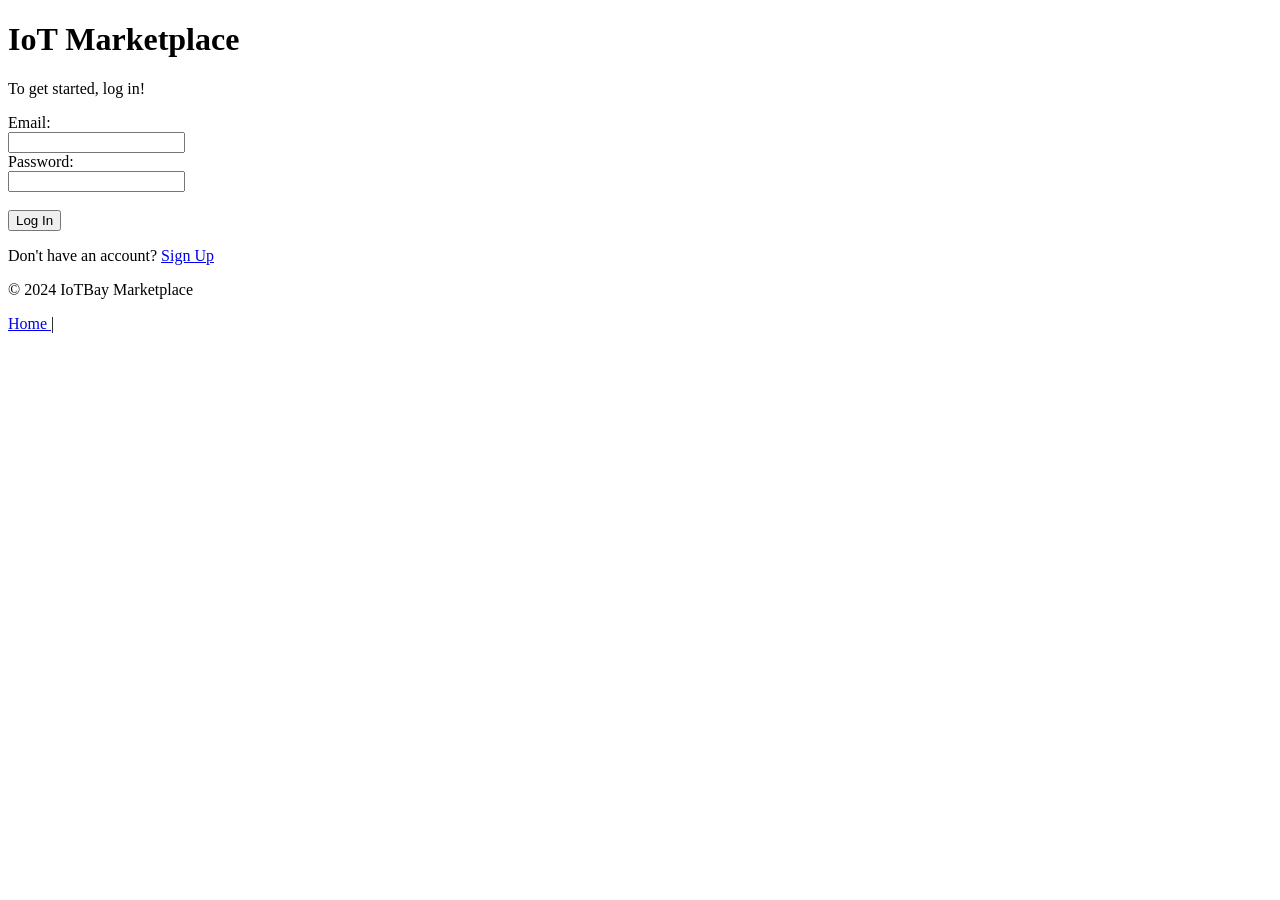
==== frontend/login.html @ ac30bd2c "redid pages login, and sign up and added staff sign up page. Also renamed registration page to accou" ====
<!DOCTYPE html>
<html>


    <body>
        <h1> IoT Marketplace </h1>

        <p> To get started, log in!</p>
        <form>
            <label for ="email"> Email: </label> <br>
            <input type="email" id="email" name="email" required> <br

            <label for ="password"> Password: </label> <br>
            <input type="password" id="password" name="password" required> <br> <br>
            <input type="submit" value="Log In"> <br>
        </form>
        <p> Don't have an account? <a href="signup.html">Sign Up</a></p>

    </body>

    <footer>
        <p> &copy; 2024 IoTBay Marketplace </p>
        <nav>
            <a href="index.html"> Home </a> |
        </nav>
    </footer>
</html>
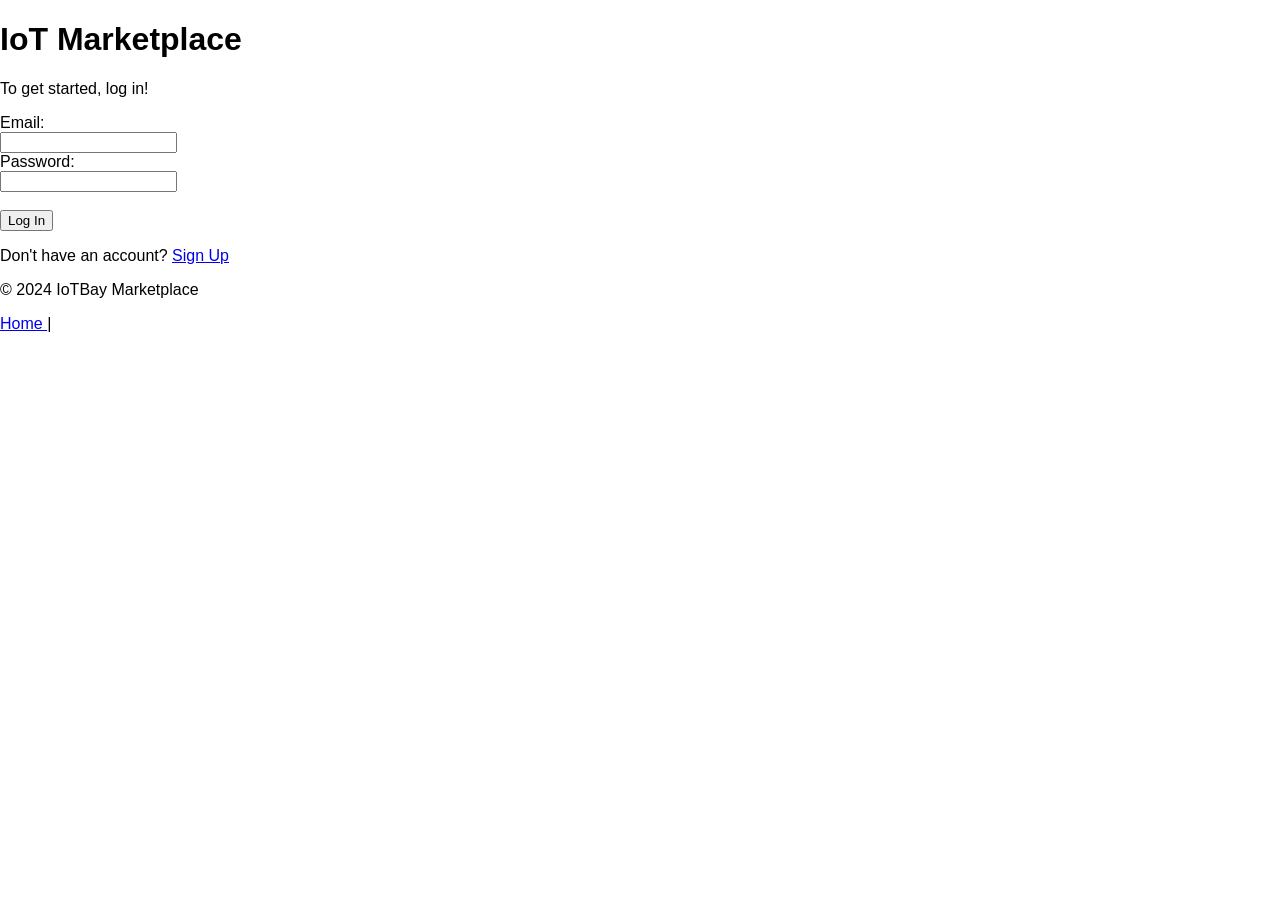
==== commit d378a6f4: "nav bar !" ====
--- a/frontend/login.html
+++ b/frontend/login.html
@@ -1,5 +1,10 @@
 <!DOCTYPE html>
 <html>
+    <head>
+        <meta name="viewport" content="width=device-width, initial-scale=1.0">
+        <title>Login Page</title>
+        <link rel="stylesheet" href="style.css">
+    </head>
 
 
     <body>
--- a/frontend/style.css
+++ b/frontend/style.css
@@ -0,0 +1,91 @@
+html, body {
+  margin: 0;
+  font-family: Arial, Helvetica, sans-serif;
+}
+
+.navbar {
+  display: flex;
+  justify-content: space-between;
+  align-items: center;
+  background-color: #e9e9e9;
+  padding: 10px 20px;
+}
+
+.nav-left,
+.nav-center,
+.nav-right {
+  display: flex;
+  align-items: center;
+}
+
+.nav-left {
+  flex: 1;
+}
+
+.nav-center {
+  flex: 0;
+  justify-content: center;
+}
+
+.nav-right {
+  flex: 1;
+  justify-content: flex-end;
+}
+
+.navbar a {
+  color: black;
+  text-decoration: none;
+  padding: 10px 12px;
+  font-size: 17px;
+}
+
+.navbar a:hover {
+  background-color: #41AFAA;
+  border-radius: 4px;
+}
+
+.navbar a.active {
+  background-color: #277276;
+  color: #F7FFF7;
+  border-radius: 4px;
+}
+
+.nav-center input {
+  padding: 6px;
+  font-size: 16px;
+  width: 250px;
+  border: none;
+  border-radius: 4px;
+  color: #e9e9e9;
+}
+
+.search-form {
+  display: flex;
+  align-items: center;
+}
+
+.search-form input {
+  padding: 6px;
+  font-size: 16px;
+  border: none;
+  border-radius: 4px 0 0 4px;
+  outline: none;
+}
+
+.search-form button {
+  padding: 6px 10px;
+  background: #277276;
+  color: white;
+  font-size: 16px;
+  border: none;
+  cursor: pointer;
+  border-radius: 0 4px 4px 0;
+}
+
+.search-form button:hover {
+  background: #41AFAA;
+}
+
+header{padding: 20px;
+      text-align: center;
+}
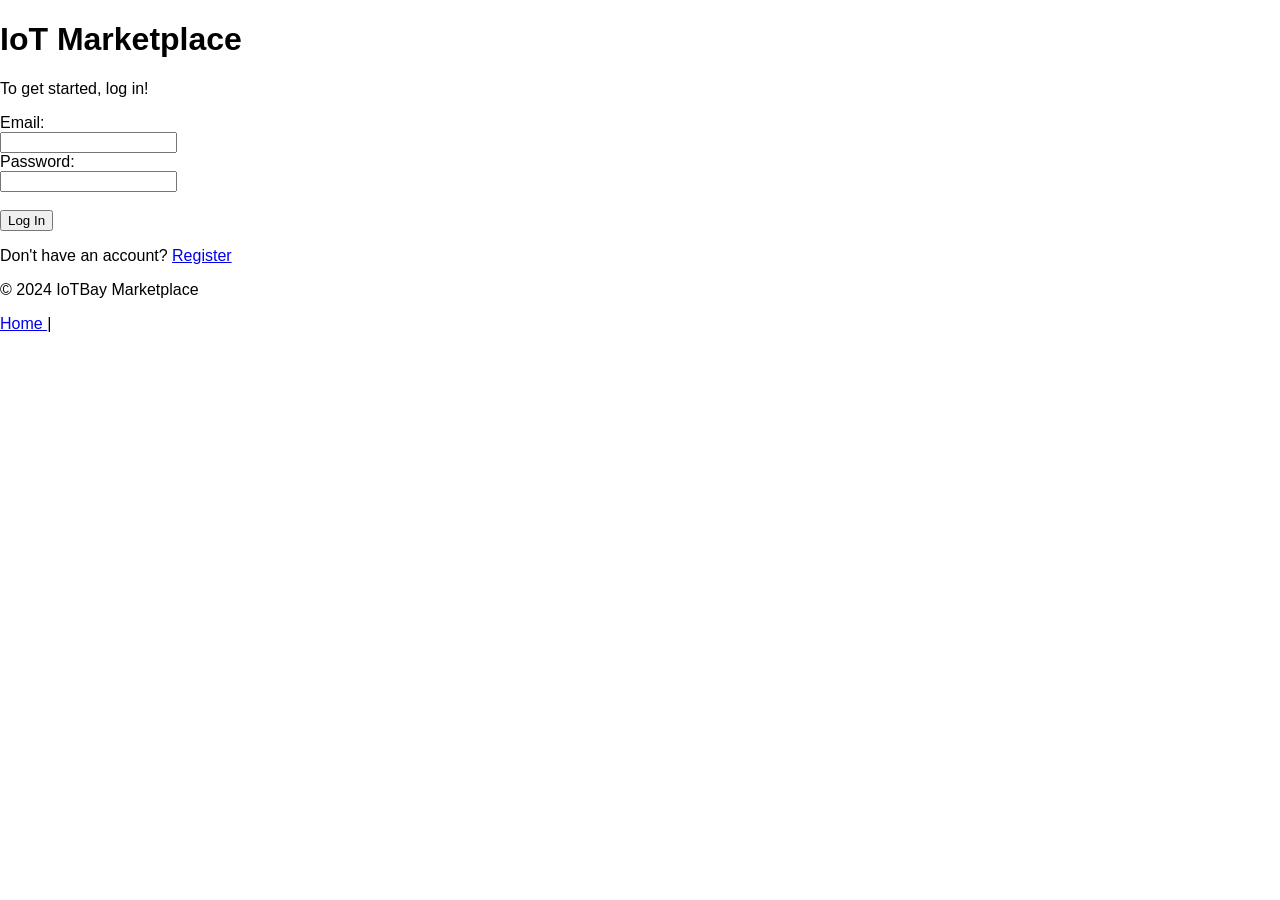
==== commit 56d9989f: "added things based on in class workshop" ====
--- a/frontend/login.html
+++ b/frontend/login.html
@@ -19,7 +19,7 @@
             <input type="password" id="password" name="password" required> <br> <br>
             <input type="submit" value="Log In"> <br>
         </form>
-        <p> Don't have an account? <a href="signup.html">Sign Up</a></p>
+        <p> Don't have an account? <a href="register.html">Register</a></p>
 
     </body>
 
--- a/frontend/style.css
+++ b/frontend/style.css
@@ -86,6 +86,8 @@
   background: #41AFAA;
 }
 
+
+
 header{padding: 20px;
       text-align: center;
-}+}
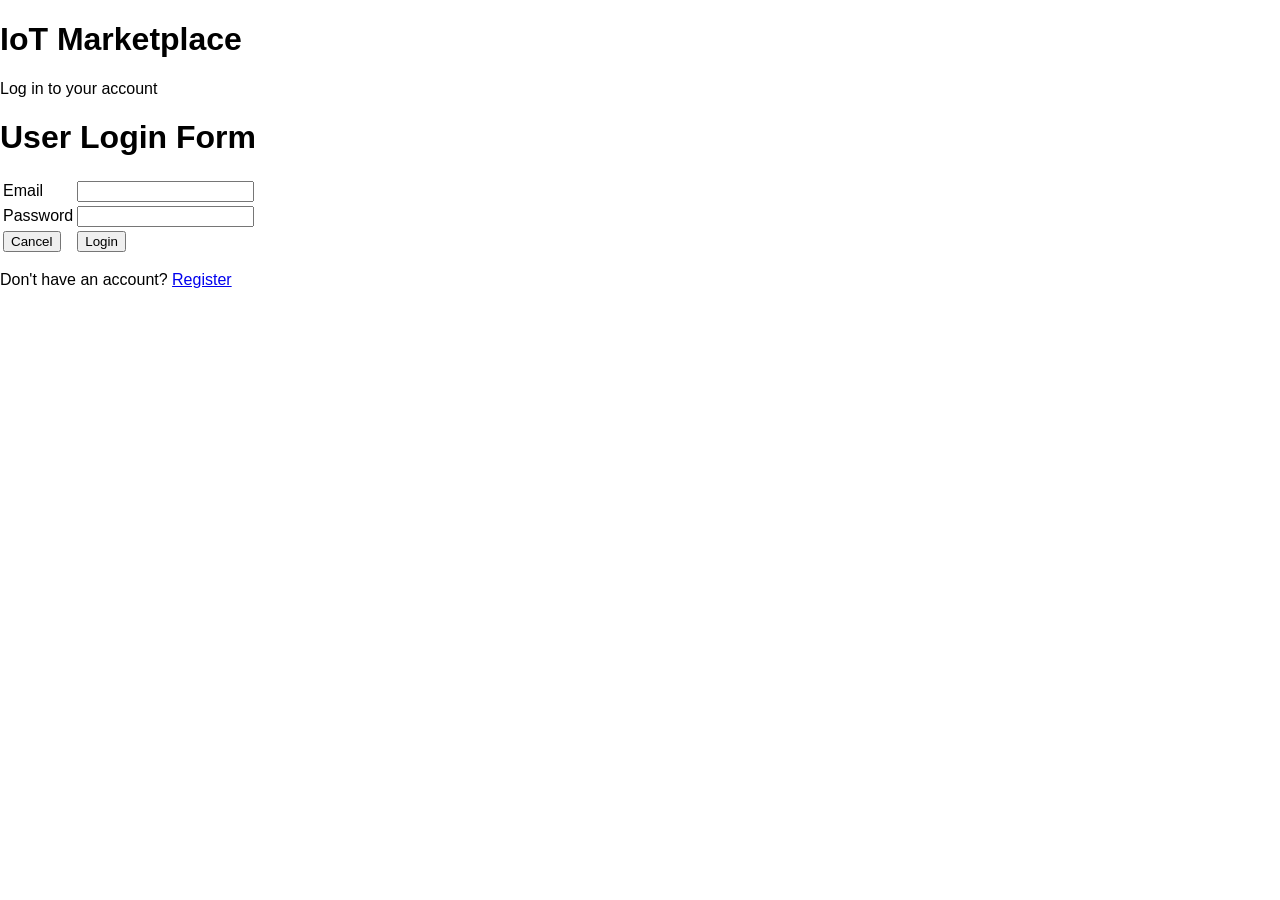
==== commit 14dbc464: "added login functionality, updated welcome page to display email address, and added account link to " ====
--- a/frontend/login.html
+++ b/frontend/login.html
@@ -9,24 +9,35 @@
 
     <body>
         <h1> IoT Marketplace </h1>
-
-        <p> To get started, log in!</p>
-        <form>
-            <label for ="email"> Email: </label> <br>
-            <input type="email" id="email" name="email" required> <br
-
-            <label for ="password"> Password: </label> <br>
-            <input type="password" id="password" name="password" required> <br> <br>
-            <input type="submit" value="Log In"> <br>
-        </form>
-        <p> Don't have an account? <a href="register.html">Register</a></p>
-
+        <p> Log in to your account</p>
+        <div class="content-container">
+            <h1> User Login Form</h1>
+            <form id="login-form">
+                <table>
+                <tr>
+                    <td><label for="email">Email</label></td>
+                    <td>
+                    <input type="text" id="email" name="email" />
+                    <small id="email-error" class="error-message"></small>
+                    </td>
+                </tr>
+                <tr>
+                    <td><label for="password">Password</label></td>
+                    <td>
+                    <input type="password" id="password" name="password" />
+                    <small id="password-error" class="error-message"></small>
+                    </td>
+                </tr>
+                <tr>
+                    <td><button type="reset" id="cancel-btn">Cancel</button></td>
+                    <td><button type="submit" name="login">Login</button></td>
+                </tr>
+                </table>
+                <small id="form-error" class="error-message"></small>
+            </form>
+            <p> Don't have an account? <a href="register.html">Register</a></p>
+        </div>
+        <script src="login.js"></script>
     </body>
-
-    <footer>
-        <p> &copy; 2024 IoTBay Marketplace </p>
-        <nav>
-            <a href="index.html"> Home </a> |
-        </nav>
-    </footer>
+    
 </html>
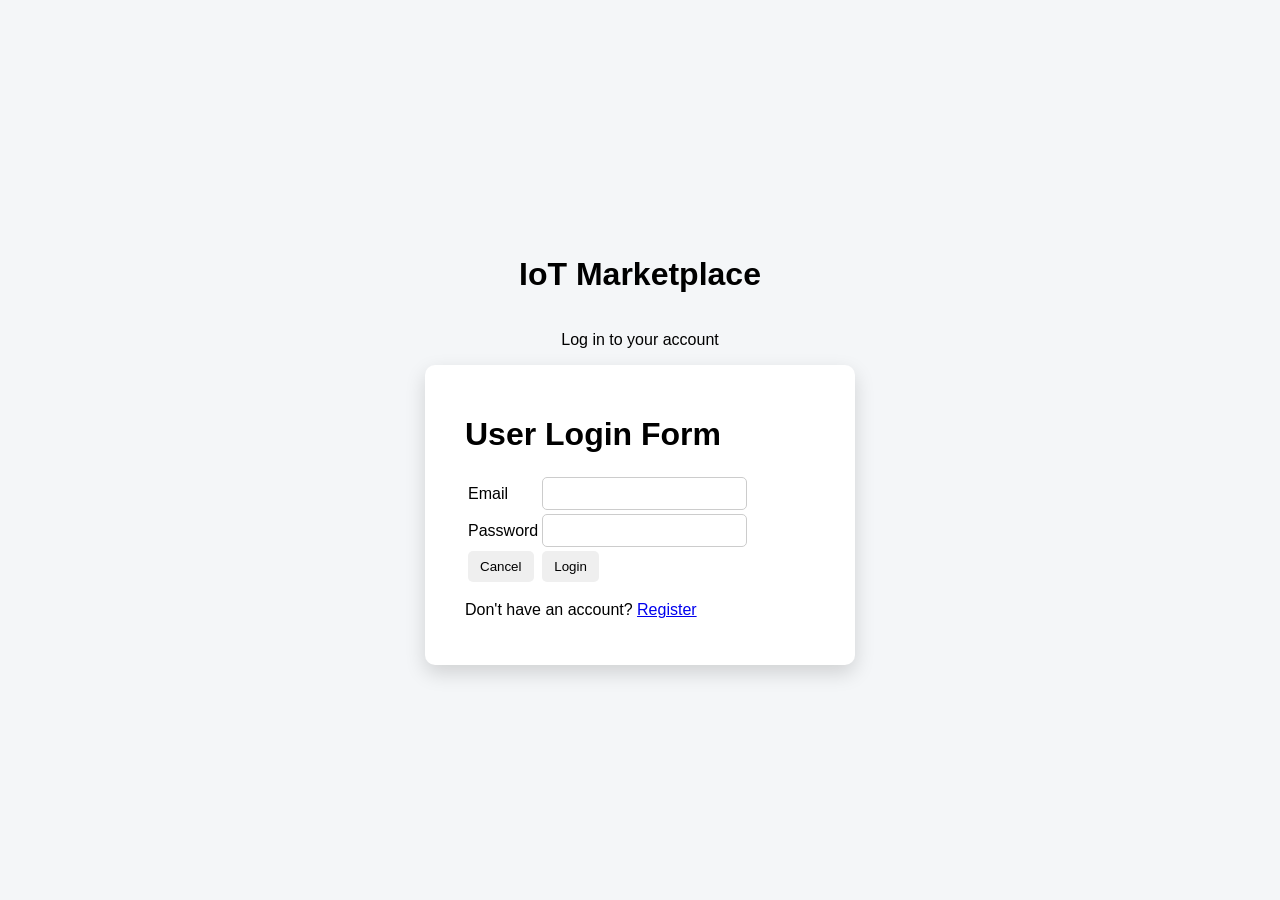
==== commit a1051c4c: "homepage, login and register pages, and style.css are edited to add required attribute to input fiel" ====
--- a/frontend/login.html
+++ b/frontend/login.html
@@ -7,7 +7,7 @@
     </head>
 
 
-    <body>
+    <body class = "auth-page">
         <h1> IoT Marketplace </h1>
         <p> Log in to your account</p>
         <div class="content-container">
@@ -17,14 +17,14 @@
                 <tr>
                     <td><label for="email">Email</label></td>
                     <td>
-                    <input type="text" id="email" name="email" />
+                    <input type="email" id="email" name="email" required />
                     <small id="email-error" class="error-message"></small>
                     </td>
                 </tr>
                 <tr>
                     <td><label for="password">Password</label></td>
                     <td>
-                    <input type="password" id="password" name="password" />
+                    <input type="password" id="password" name="password" required/>
                     <small id="password-error" class="error-message"></small>
                     </td>
                 </tr>
@@ -39,5 +39,5 @@
         </div>
         <script src="login.js"></script>
     </body>
-    
+
 </html>
--- a/frontend/style.css
+++ b/frontend/style.css
@@ -3,11 +3,12 @@
   font-family: Arial, Helvetica, sans-serif;
 }
 
+/* top navigation bar */
 .navbar {
   display: flex;
   justify-content: space-between;
   align-items: center;
-  background-color: #e9e9e9;
+  background-color: #023047;
   padding: 10px 20px;
 }
 
@@ -33,20 +34,20 @@
 }
 
 .navbar a {
-  color: black;
+  color: white;
   text-decoration: none;
   padding: 10px 12px;
   font-size: 17px;
 }
 
 .navbar a:hover {
-  background-color: #41AFAA;
+  background-color: #081821;
   border-radius: 4px;
 }
 
 .navbar a.active {
-  background-color: #277276;
-  color: #F7FFF7;
+  background-color: #052434;
+  color: white;
   border-radius: 4px;
 }
 
@@ -59,12 +60,14 @@
   color: #e9e9e9;
 }
 
+/* top navigation bar --> search bar */
 .search-form {
   display: flex;
   align-items: center;
 }
 
 .search-form input {
+  color: #023047;
   padding: 6px;
   font-size: 16px;
   border: none;
@@ -74,7 +77,7 @@
 
 .search-form button {
   padding: 6px 10px;
-  background: #277276;
+  background: #126782;
   color: white;
   font-size: 16px;
   border: none;
@@ -83,11 +86,97 @@
 }
 
 .search-form button:hover {
-  background: #41AFAA;
+  background: #1A839F;
+  color: #023047
 }
 
+/* drop down menu for account --> login and register */
+.dropbtn {
+  color: white;
+  text-decoration: none;
+  padding: 10px 12px;
+  font-size: 17px;
+  background: none;
+  border: none;
+  cursor: pointer;
+}
 
+.dropbtn:hover {
+  background-color: #081821;
+  border-radius: 4px;
+}
 
+.dropbtn.active {
+  background-color: #052434;
+  border-radius: 4px;
+}
+
+.dropdown {
+  position: relative;
+  display: inline-block;
+}
+
+.dropdown-content {
+  display: none;
+  position: absolute;
+  background-color: #f1f1f1;
+  min-width: 160px;
+  overflow: auto;
+  box-shadow: 0px 8px 16px 0px rgba(0,0,0,0.2);
+  z-index: 1;
+}
+
+.dropdown-content a {
+  color: black;
+  padding: 12px 16px;
+  text-decoration: none;
+  display: block;
+}
+
+.dropdown-content a:hover {
+  background-color: #81B8D1;
+}
+
+.show {display: block;}
+
+/* login + register pages */
+.auth-page {
+  margin: 0;
+  font-family: Arial, sans-serif;
+  background-color: #f4f6f8;
+
+  display: flex;
+  flex-direction: column;
+  align-items: center;
+  justify-content: center;
+
+  height: 100vh;
+}
+
+.auth-page .content-container {
+  background-color: white;
+  padding: 30px 40px;
+  border-radius: 10px;
+  box-shadow: 0 8px 20px rgba(0, 0, 0, 0.15);
+  width: 350px;
+}
+
+.auth-page input {
+  width: 100%;
+  padding: 8px;
+  border-radius: 5px;
+  border: 1px solid #ccc;
+}
+
+.auth-page button {
+  padding: 8px 12px;
+  border-radius: 5px;
+  border: none;
+  cursor: pointer;
+}
+
+/* header */
 header{padding: 20px;
       text-align: center;
 }
+
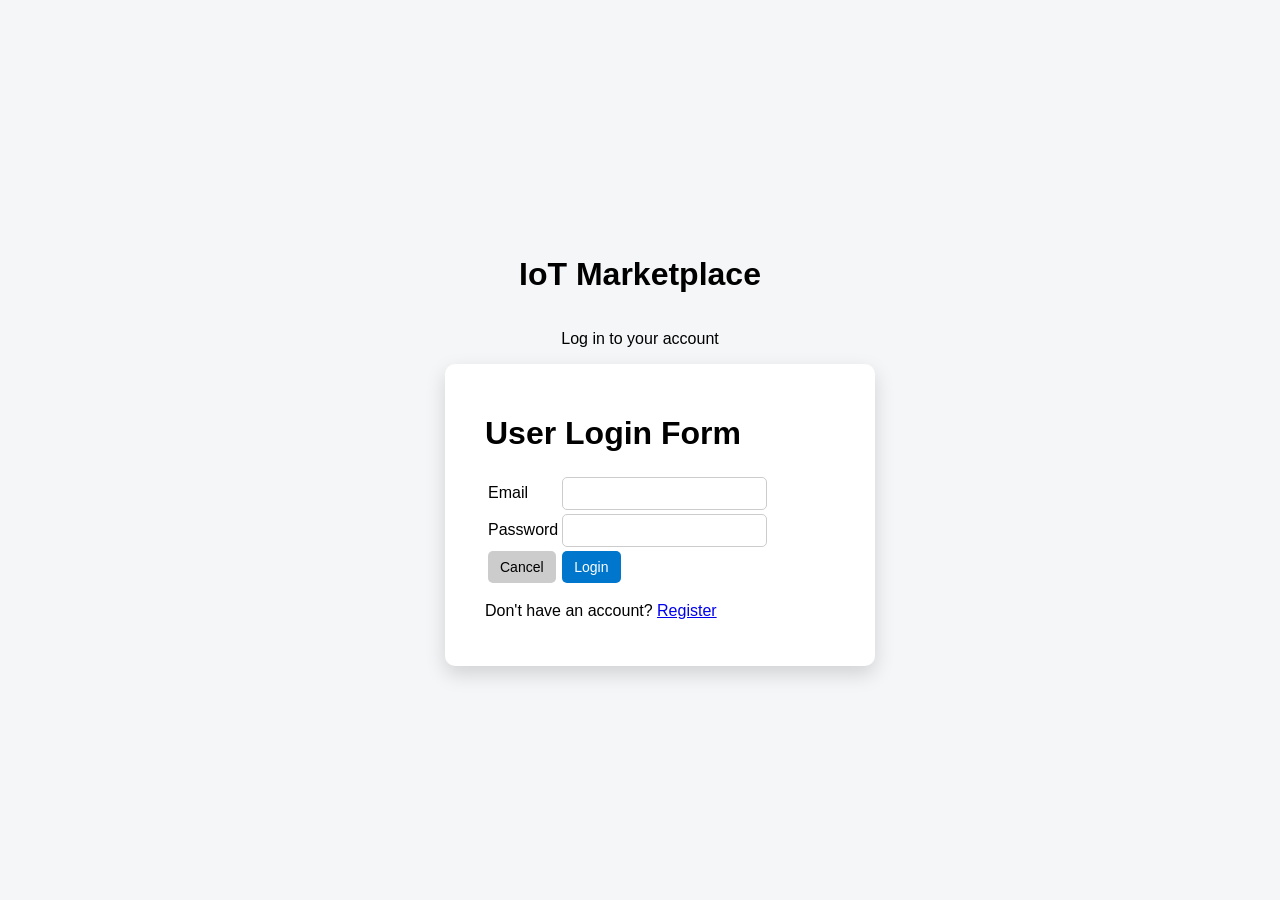
==== commit 2cbf5b54: "added logout page and styled it, added cancel button to login and register pages, and styled the but" ====
--- a/frontend/login.html
+++ b/frontend/login.html
@@ -8,7 +8,9 @@
 
 
     <body class = "auth-page">
-        <h1> IoT Marketplace </h1>
+        <h1>
+            <a href="index.html" class="logo-link">IoT Marketplace</a>
+        </h1>
         <p> Log in to your account</p>
         <div class="content-container">
             <h1> User Login Form</h1>
@@ -29,8 +31,8 @@
                     </td>
                 </tr>
                 <tr>
-                    <td><button type="reset" id="cancel-btn">Cancel</button></td>
-                    <td><button type="submit" name="login">Login</button></td>
+                    <td><button type="reset" class="btn btn-secondary">Cancel</button></td>
+                    <td><button type="submit" class ="btn btn-primary">Login</button></td>
                 </tr>
                 </table>
                 <small id="form-error" class="error-message"></small>
--- a/frontend/style.css
+++ b/frontend/style.css
@@ -168,11 +168,62 @@
   border: 1px solid #ccc;
 }
 
-.auth-page button {
+.logo-link {
+  text-decoration: none;
+  color: inherit; 
+}
+
+.logo-link:hover {
+  opacity: 0.8; /* slight hover effect */
+}
+
+/* Base button (shared styles) */
+.btn {
   padding: 8px 12px;
   border-radius: 5px;
   border: none;
   cursor: pointer;
+  font-size: 14px;
+}
+
+.btn-primary {
+  background-color: #0077cc;
+  color: white;
+}
+
+.btn-primary:hover {
+  background-color: #005fa3;
+}
+
+.btn-secondary {
+  background-color: #ccc;
+  color: black;
+}
+
+.btn-secondary:hover {
+  background-color: #b3b3b3;
+}
+
+/* logout page */
+.logout-page {
+  margin: 0;
+  font-family: Arial, sans-serif;
+  background-color: #f4f6f8;
+
+  display: flex;
+  flex-direction: column;
+  align-items: center;
+  justify-content: center;
+
+  height: 100vh;
+}
+
+.logout-page .content-container {
+  background: white;
+  padding: 30px 40px;
+  border-radius: 10px;
+  box-shadow: 0 8px 20px rgba(0,0,0,0.15);
+  text-align: center;
 }
 
 /* header */
@@ -180,3 +231,7 @@
       text-align: center;
 }
 
+.content-container {
+  margin-left: 40px;
+  padding: 20px;
+}
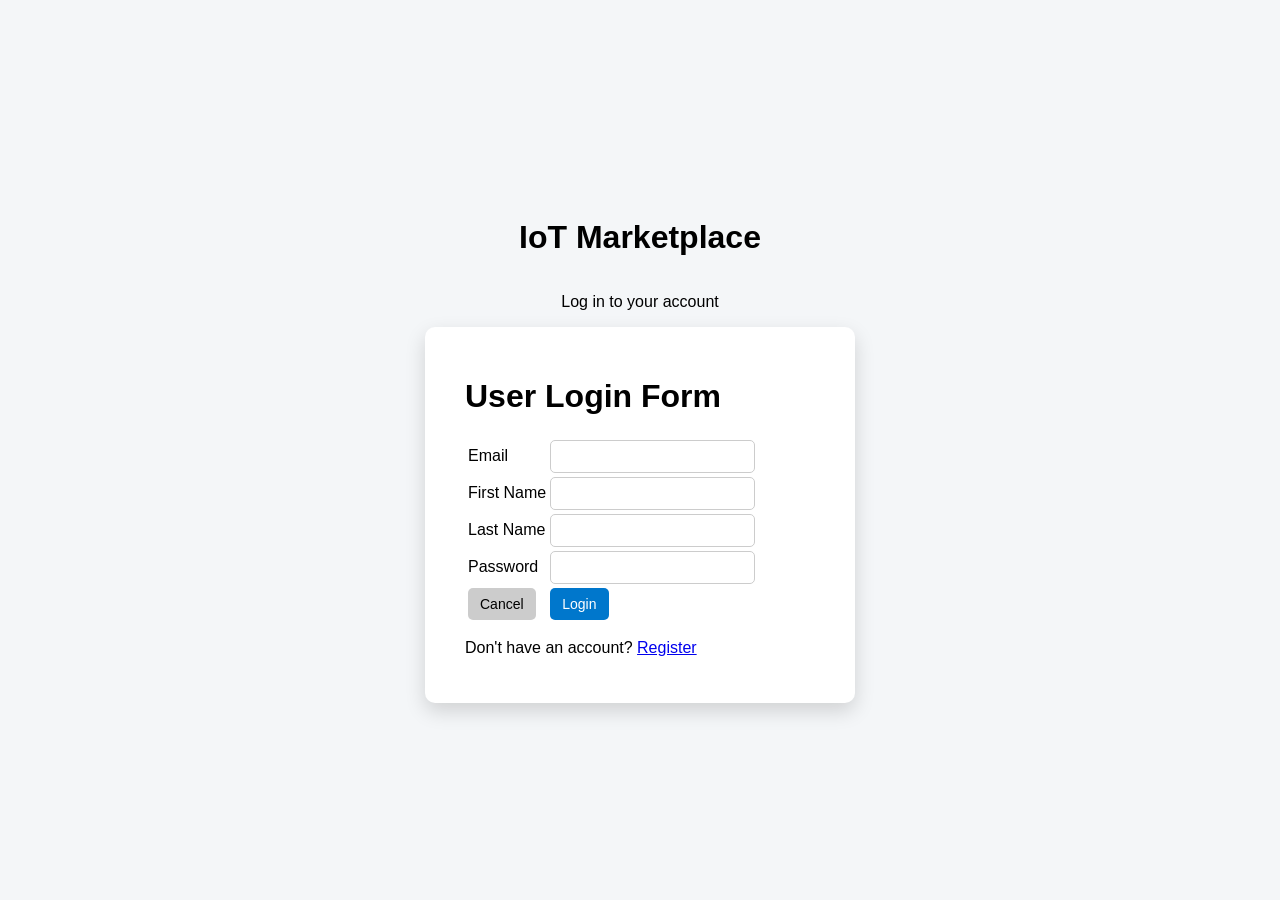
==== commit 9f5b7314: "changed welcome msgs to add first and last name, and deleted staff welcome page since it is no longe" ====
--- a/frontend/login.html
+++ b/frontend/login.html
@@ -16,11 +16,25 @@
             <h1> User Login Form</h1>
             <form id="login-form">
                 <table>
-                <tr>
+                 <tr>
                     <td><label for="email">Email</label></td>
                     <td>
                     <input type="email" id="email" name="email" required />
                     <small id="email-error" class="error-message"></small>
+                    </td>
+                </tr>
+                <tr>
+                    <td><label for="first_name">First Name</label></td>
+                    <td>
+                    <input type="text" id="first_name" name="first_name" required />
+                    <small id="name-error" class="error-message"></small>
+                    </td>
+                </tr>
+                <tr>
+                    <td><label for="last_name">Last Name</label></td>
+                    <td>
+                    <input type="text" id="last_name" name="last_name" required />
+                    <small id="last-name-error" class="error-message"></small>
                     </td>
                 </tr>
                 <tr>
--- a/frontend/style.css
+++ b/frontend/style.css
@@ -59,6 +59,8 @@
   border-radius: 4px;
   color: #e9e9e9;
 }
+
+
 
 /* top navigation bar --> search bar */
 .search-form {
@@ -174,10 +176,10 @@
 }
 
 .logo-link:hover {
-  opacity: 0.8; /* slight hover effect */
-}
-
-/* Base button (shared styles) */
+  opacity: 0.8;
+}
+
+/* Base button */
 .btn {
   padding: 8px 12px;
   border-radius: 5px;
@@ -204,6 +206,173 @@
   background-color: #b3b3b3;
 }
 
+/* home page */
+.hero {
+  text-align: center;
+  padding: 60px 20px;
+  background: linear-gradient(to bottom, #eaf4fb, white);
+}
+
+.hero h1 {
+  margin-bottom: 10px;
+  color: #023047;
+}
+
+.hero p {
+  margin-bottom: 20px;
+  font-size: 18px;
+}
+
+.main-content {
+  padding: 30px 40px;
+}
+
+.main-content h2 {
+  text-align: center;
+  margin-top: 10px;
+  margin-bottom: 20px;
+  color: #023047;
+}
+
+.product-grid {
+  display: flex;
+  flex-wrap: wrap;
+  gap: 20px;
+  justify-content: center;
+  margin-bottom: 40px;
+}
+
+.product-card {
+  background: white;
+  padding: 20px;
+  border: 1px solid #ddd;
+  border-radius: 6px;
+  width: 220px;
+  text-align: center;
+  box-shadow: 0 4px 8px rgba(0,0,0,0.08);
+  display: flex;
+  flex-direction: column;
+}
+
+.product-info {
+  margin-top: auto;
+}
+
+.product-img {
+  width: 100%;
+  max-width: 120px;
+  display: block;
+  margin: 0 auto 10px auto;
+}
+
+/* categories */
+.categories {
+  display: flex;
+  flex-wrap: wrap;
+  justify-content: center;
+  gap: 20px;
+  margin-bottom: 40px;
+}
+
+.category-card {
+  background: white;
+  padding: 15px 25px;
+  border-radius: 5px;
+  border: 1px solid #ddd;
+  min-width: 150px;
+  text-align: center;
+  box-shadow: 0 4px 8px rgba(0,0,0,0.05);
+}
+
+.sub-navbar {
+  display: flex;
+  align-items: center;
+  gap: 10px;
+  background-color: white;
+  padding: 12px 20px;
+  border-bottom: 1px solid #ddd;
+}
+
+.sub-navbar a {
+  text-decoration: none;
+  color: #023047;
+  font-size: 16px;
+  padding: 8px 12px;
+  background: none;
+  border: none;
+  cursor: pointer;
+}
+
+.sub-navbar a:hover {
+  background-color: #eaf4fb;
+  border-radius: 4px;
+}
+
+.menu-toggle {
+  color: #023047;
+  font-size: 16px;
+  padding: 8px 12px;
+  cursor: pointer;
+  border-radius: 4px;
+}
+
+.menu-toggle:hover {
+  background-color: #eaf4fb;
+}
+
+/* overlay */
+.overlay {
+  position: fixed;
+  display: none;
+  width: 100%;
+  height: 100%;
+  top: 0;
+  left: 0;
+  background-color: rgba(0,0,0,0.5);
+  z-index: 998;
+}
+
+/* side nav */
+.sidenav {
+  height: 100%;
+  width: 0;
+  position: fixed;
+  top: 0;
+  left: 0;
+  background-color: #023047;
+  overflow-x: hidden;
+  transition: 0.3s;
+  padding-top: 60px;
+  z-index: 999;
+}
+
+.sidenav a {
+  padding: 12px 24px;
+  text-decoration: none;
+  font-size: 16px;
+  color: white;
+  display: block;
+}
+
+.sidenav a:hover {
+  background-color: #081821;
+}
+
+.sidenav .closebtn {
+  position: absolute;
+  top: 10px;
+  right: 20px;
+  font-size: 30px;
+}
+
+.side-title {
+  padding: 12px 24px;
+  margin: 10px 0 5px;
+  font-size: 18px;
+  font-weight: bold;
+  color: #ccc;
+}
+
 /* logout page */
 .logout-page {
   margin: 0;
@@ -226,12 +395,134 @@
   text-align: center;
 }
 
+.error-message {
+  display: none;
+  color: red;
+  font-size: 0.9em;
+  margin-top: 4px;
+}
+
 /* header */
 header{padding: 20px;
       text-align: center;
 }
 
-.content-container {
-  margin-left: 40px;
-  padding: 20px;
-}+/* accountlayout */
+.account-page {
+  display: flex;
+  gap: 30px;
+  align-items: flex-start;
+  padding: 30px 40px;
+  background-color: #f7f7f7;
+}
+
+.account-main {
+  flex: 1;
+}
+
+.account-sidebar {
+  width: 300px;
+  background-color: white;
+  border: 1px solid #ddd;
+  border-radius: 4px;
+  overflow: hidden;
+}
+
+.account-sidebar a {
+  display: block;
+  padding: 16px 20px;
+  color: white;
+  text-decoration: none;
+  border-top: 1px solid #eee;
+  font-size: 16px;
+}
+
+.account-sidebar a i,
+.sidebar-title i {
+  margin-right: 10px;
+}
+
+.account-sidebar a:hover {
+  background-color: #eaf4fb;
+}
+
+#logoutLink {
+  color: black;
+  font-weight: 500;
+}
+
+#logoutLink:hover {
+  background-color: #ffe5e5;
+}
+
+.account-box {
+  background-color: white;
+  border: 1px solid #ddd;
+  border-radius: 4px;
+  margin-bottom: 24px;
+  overflow: hidden;
+}
+
+.account-box h2 {
+  margin: 0;
+  padding: 22px 30px;
+  border-bottom: 1px solid #eee;
+  font-size: 22px;
+}
+
+.account-grid {
+  display: grid;
+  grid-template-columns: repeat(5, 1fr);
+  gap: 10px;
+  padding: 30px;
+  text-align: center;
+}
+
+.account-item {
+  padding: 20px 10px;
+}
+
+.account-item i {
+  font-size: 42px;
+  margin-bottom: 15px;
+  color: #222;
+}
+
+.account-item p {
+  margin: 0;
+  line-height: 1.5;
+  font-size: 16px;
+}
+
+.account-item a {
+  text-decoration: none;
+  color: inherit;
+}
+
+.details-box {
+  padding: 30px;
+}
+
+.details-box label {
+  display: block;
+  margin-top: 14px;
+  margin-bottom: 6px;
+  font-weight: bold;
+}
+
+.details-box input {
+  width: 100%;
+  padding: 10px;
+  border: 1px solid #ccc;
+  border-radius: 4px;
+  box-sizing: border-box;
+  margin-bottom: 10px;
+}
+
+.button-row {
+  margin-top: 20px;
+  display: flex;
+  gap: 12px;
+  flex-wrap: wrap;
+}
+
